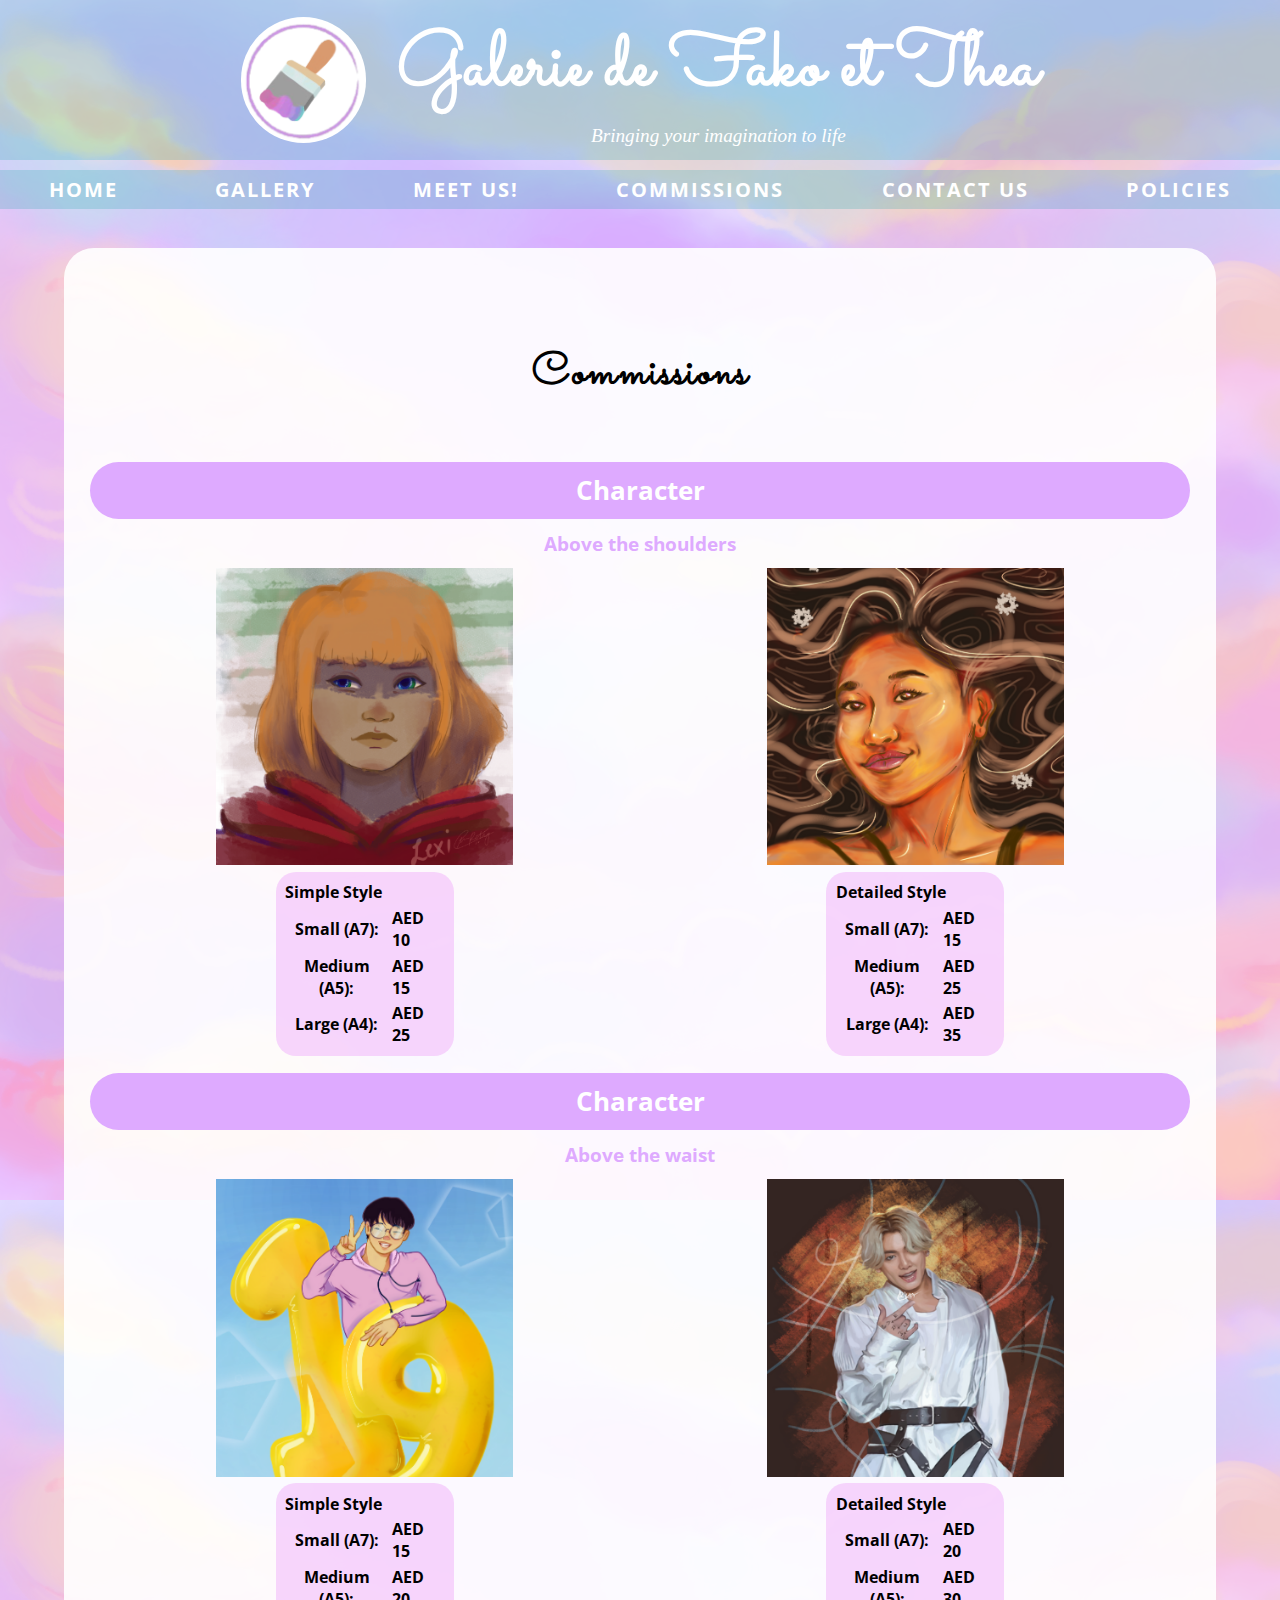
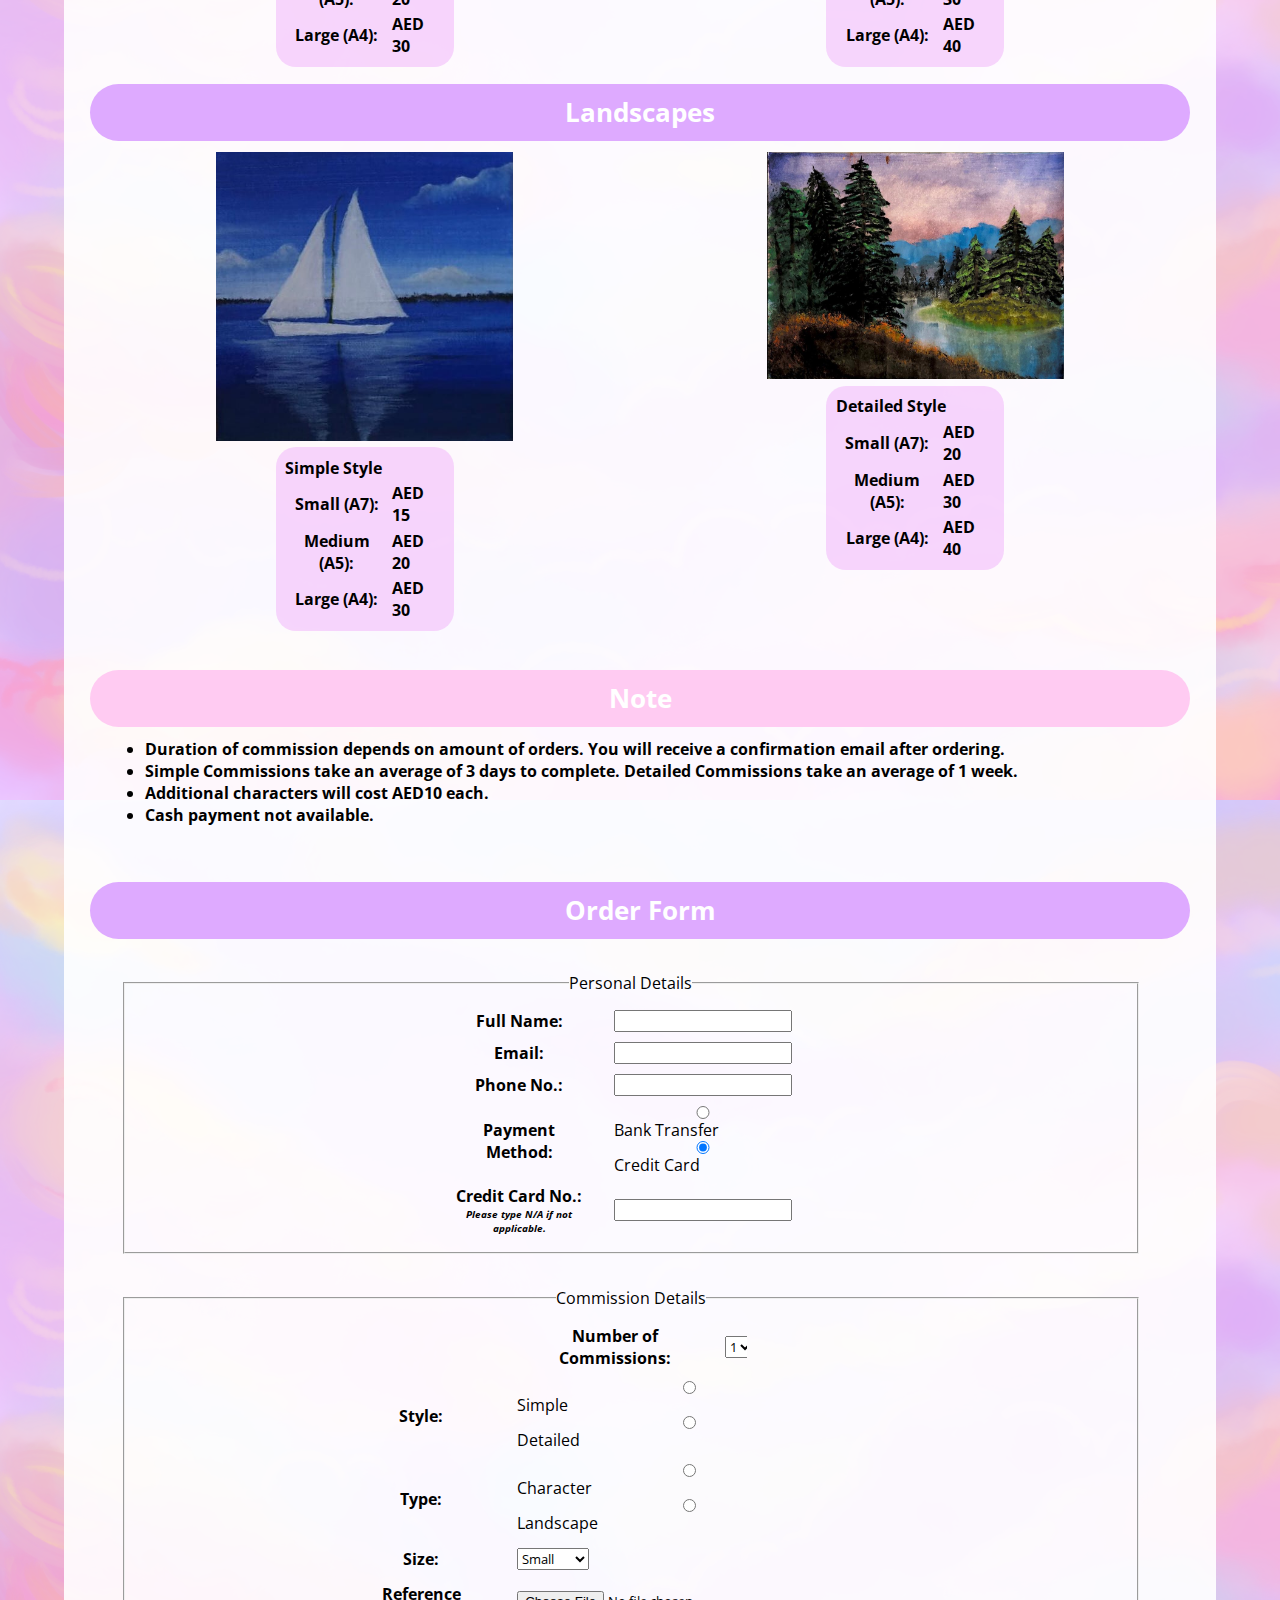
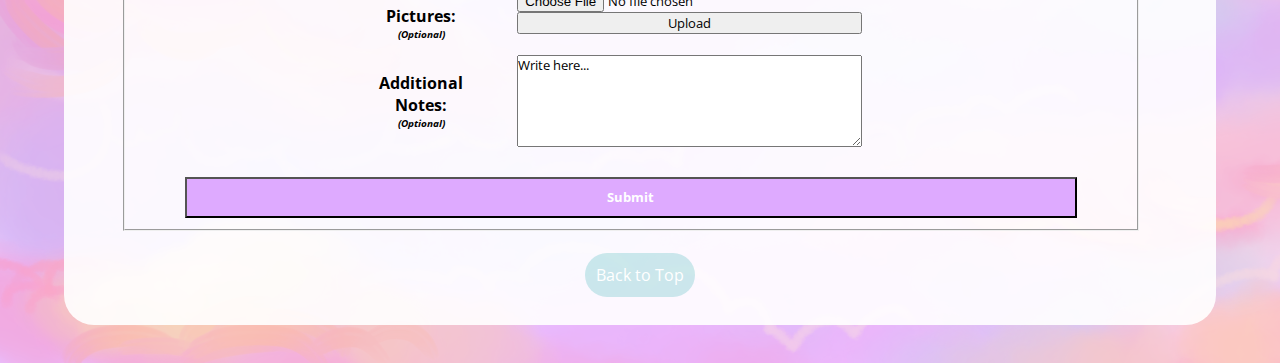
==== commissions/commissions_page.html @ 14fe2edf "Add files via upload" ====
<html>
<head>
<title>Commissions - Fako & Thea's</title>
<link href="../styles.css" type="text/css" rel="stylesheet" />
<meta name="viewport" content="width=device-width, initial-scale=1.0" /> 
<!--JAVASCRIPT TAGS ARE AT THE BOTTOM FOR LOADING PAGE EFFICIENCY-->
<link rel="icon" type="image/png" href="../images_all/site_logo.png" />

<!--IMPORTED FONTS-->
<link rel="preconnect" href="https://fonts.gstatic.com">
<link href="https://fonts.googleapis.com/css2?family=Sacramento&display=swap" rel="stylesheet">
<link rel="preconnect" href="https://fonts.gstatic.com">
<link href="https://fonts.googleapis.com/css2?family=Open+Sans+Condensed:wght@300&display=swap" rel="stylesheet">

</head>

<body>
<div class="header">
<img src="../images_all/site_logo.png" alt=""/>
<div class="title">
<h1>
Galerie de Fako et Thea 
</h1>
<p>Bringing your imagination to life</p>
</div>
</div>


<!--DEFAULT APPEARANCE FOR LINKS ON BIGGER SCREENS-->
<div id="nav_desktop" class="navigation_links">
<ul>
<li><a href="../indexFT.html" target="_blank" rel="noopener noreferrer">Home</a></li>
<li><a href="../gallery/gallery_page.html" target="_blank" rel="noopener noreferrer">Gallery</a></li>
<li><a href="../meet us!/MeetUs.html" target="_blank" rel="noopener noreferrer">Meet Us!</a></li>
<li><a href="commissions_page.html" >Commissions</a></li>
<li><a href="../contact us!/ContactUs.html" target="_blank" rel="noopener noreferrer">Contact Us</a></li>
<li><a href="../policies/policies_page.html" target="_blank" rel="noopener noreferrer">Policies</a></li>
</ul>
</div>

<!--APPEARANCE FOR LINKS ON SMALL SCREENS-->
<div id="nav_mobile" class="navigation_links">
<ul>
<li><a href="../indexFT.html" target="_blank" rel="noopener noreferrer"><img src="../images_all/home_logo.png" alt="home" title="Home"/></a></li>
<li><a href="../gallery/gallery_page.html" target="_blank" rel="noopener noreferrer"><img src="../images_all/gallery_logo.png" alt="gallery" title="Gallery"/></a></li>
<li><a href="../meet us!/MeetUs.html" target="_blank" rel="noopener noreferrer"><img src="../images_all/artists_logo.png" alt="artists" title="Artists"/></a></li>
<li><a href="commissions_page.html" ><img src="../images_all/commissions_logo.png" alt="commissions" title="Commissions"/></a></li>
<li><a href="../contact us!/ContactUs.html" target="_blank" rel="noopener noreferrer"><img src="../images_all/contact_logo.png" alt="contacts" title="Contacts"/></a></li>
<li><a href="../policies/policies_page.html" target="_blank" rel="noopener noreferrer"><img src="../images_all/policies_logo.png" alt="policies" title="Policies"/></a></li>
</ul>
</div>

<a id="top"></a> <!--ANCHOR USED FOR LINKING BACK TO TOP OF PAGE-->

<div class="main_body">
<h1>Commissions</h1>

<h2>Character</h2>
<h4>Above the shoulders</h4>

<div class="image_container">
<div class="full_details">
<img src="images_commissions/AS_simple.png" alt="simple drawing portrait"/>
<table>
<tr><td colspan="2">Simple Style</td></tr>
<tr><th>Small (A7):</th><td>AED 10</td></tr>
<tr><th>Medium (A5):</th><td>AED 15</td></tr>
<tr><th>Large (A4):</th><td>AED 25</td></tr>
</table>
</div>

<div class="full_details">
<img src="images_commissions/AS_detailed.png" alt="detailed drawing portrait"/>
<table>
<tr><td colspan="2">Detailed Style</td></tr>
<tr><th>Small (A7):</th><td>AED 15</td></tr>
<tr><th>Medium (A5):</th><td>AED 25</td></tr>
<tr><th>Large (A4):</th><td>AED 35</td></tr>
</table>
</div>
</div>

<h2>Character</h2>
<h4>Above the waist</h4>

<div class="image_container">
<div class="full_details">
<img src="images_commissions/AW_simple.png" alt="waist-up simple drawing"/>
<table>
<tr><td colspan="2">Simple Style</td></tr>
<tr><th>Small (A7):</th><td>AED 15</td></tr>
<tr><th>Medium (A5):</th><td>AED 20</td></tr>
<tr><th>Large (A4):</th><td>AED 30</td></tr>
</table>
</div>

<div class="full_details">
<img src="images_commissions/AW_detailed.png" alt="waist-up detailed drawing" />
<table>
<tr><td colspan="2">Detailed Style</td></tr>
<tr><th>Small (A7):</th><td>AED 20</td></tr>
<tr><th>Medium (A5):</th><td>AED 30</td></tr>
<tr><th>Large (A4):</th><td>AED 40</td></tr>
</table>
</div>
</div>

<h2>Landscapes</h2>

<div class="image_container">
<div class="full_details">
<img src="../gallery/images/boat.jfif" alt="landscape boat simple drawing"/>
<table>
<tr><td colspan="2">Simple Style</td></tr>
<tr><th>Small (A7):</th><td>AED 15</td></tr>
<tr><th>Medium (A5):</th><td>AED 20</td></tr>
<tr><th>Large (A4):</th><td>AED 30</td></tr>
</table>
</div>

<div class="full_details">
<img src="../gallery/images/green forest.jfif" alt="landscape forest detailed drawing" />
<table>
<tr><td colspan="2">Detailed Style</td></tr>
<tr><th>Small (A7):</th><td>AED 20</td></tr>
<tr><th>Medium (A5):</th><td>AED 30</td></tr>
<tr><th>Large (A4):</th><td>AED 40</td></tr>
</table>
</div>
</div>

<div class="note">
<h2>Note</h2>
<ul>
<li>Duration of commission depends on amount of orders. You will receive a confirmation email after ordering.</li>
<li>Simple Commissions take an average of 3 days to complete. Detailed Commissions take an average of 1 week.</li>
<li>Additional characters will cost AED10 each.</li>
<li>Cash payment not available.</li>
</ul>
</div>

<h2>Order Form</h2>

<fieldset>
<legend>Personal Details</legend>
<form method="post" action="">
<table>
	<tr>
	<th><label for="user_name">Full Name:</label></th>
	<td><input type="text" name="user_name" id="user_name" /></td>
	</tr>

	<tr>
	<th><label for="email">Email:</label></th>
	<td><input type="text" name="email" id="email" /></td>
	</tr>

	<tr>
	<th><label for="user_number">Phone No.:</label></th>
	<td><input type="text" name="user_number" id="user_number" /></td>
	</tr>

	<tr>
	<th>Payment Method:</th>
	<td><label><input type="radio" name="payment" value="transfer" />Bank Transfer</label> 
	<label><input type="radio" name="payment" value="credit" checked="checked"/>Credit Card</label></td>
	</tr>

	<tr>
	<th><label for="cc_number">Credit Card No.:</label><br /><i>Please type N/A if not applicable.</i></th>
	<td><input type="text" name="cc_number" id="cc_number" /></td>
	</tr>
</table>
</form>
</fieldset>

<fieldset>
<legend>Commission Details</legend>
<form method="post" action="javascript:void(0)">
<table>
	<tr>
	<th>Number of Commissions:</th>
	<td>
	<select name="commissions" onchange="displayOption(this.value)">
	<option value="1">1</option>
	<option value="2" >2</option>
	<option value="3">3</option>
	</select>
	</td>
	</tr>
</table>
<table id="option_1">
	<tr>
	<th>Style:</th>
	<td>
	<label><input type="radio" name="style" value="simple" checked="checked" />Simple</label>
	<label><input type="radio" name="style" value="detailed" />Detailed</label>
	</td>
	</tr>

	<tr>
	<th>Type:</th>
	<td>
	<label><input type="radio" name="type" value="character" checked="checked"/>Character</label>
	<label><input type="radio" name="type" value="landscape" />Landscape</label>
	</td>
	</tr>

	<tr>
	<th>Size:</th>
	<td>
	<select name="size">
	<option value="s">Small</option>
	<option value="m">Medium</option>
	<option value="l">Large</option>
	</select>
	</td>
	</tr>

	<tr>
	<th>Reference Pictures: <br /> <i>(Optional)</i></th>
	<td>
	<input type="file" name="ref_pic1" /> <br />
	<input type="submit" value="Upload" />
	</td>
	</tr>

	<tr>
	<th>Additional Notes: <br /> <i>(Optional)</i></th>
	<td>
	<textarea name="user_notes" cols="50" rows="5">Write here...</textarea>
	</td>
	</tr>
</table>

<table id="option_2" style="display:none;">
	<tr>
	<th>Style:</th>
	<td>
	<label><input type="radio" name="style" value="simple" checked="checked"/>Simple</label>
	<label><input type="radio" name="style" value="detailed" />Detailed</label>
	</td>
	</tr>

	<tr>
	<th>Type:</th>
	<td>
	<label><input type="radio" name="type" value="character" checked="checked"/>Character</label>
	<label><input type="radio" name="type" value="landscape" />Landscape</label>
	</td>
	</tr>

	<tr>
	<th>Size:</th>
	<td>
	<select name="size">
	<option value="s">Small</option>
	<option value="m">Medium</option>
	<option value="l">Large</option>
	</select>
	</td>
	</tr>

	<tr>
	<th>Reference Pictures: <br /> <i>(Optional)</i></th>
	<td>
	<input type="file" name="ref_pic1" /> <br />
	<input type="submit" value="Upload" />
	</td>
	</tr>

	<tr>
	<th>Additional Notes: <br /> <i>(Optional)</i></th>
	<td>
	<textarea name="user_notes" cols="50" rows="5">Write here...</textarea>
	</td>
	</tr>
</table>

<table id="option_3" style="display:none;">
	<tr>
	<th>Style:</th>
	<td>
	<label><input type="radio" name="style" value="simple" checked="checked"/>Simple</label>
	<label><input type="radio" name="style" value="detailed" />Detailed</label>
	</td>
	</tr>

	<tr>
	<th>Type:</th>
	<td>
	<label><input type="radio" name="type" value="character" checked="checked"/>Character</label>
	<label><input type="radio" name="type" value="landscape" />Landscape</label>
	</td>
	</tr>

	<tr>
	<th>Size:</th>
	<td>
	<select name="size">
	<option value="s">Small</option>
	<option value="m">Medium</option>
	<option value="l">Large</option>
	</select>
	</td>
	</tr>

	<tr>
	<th>Reference Pictures: <br /> <i>(Optional)</i></th>
	<td>
	<input type="file" name="ref_pic1" /> <br />
	<input type="submit" value="Upload" />
	</td>
	</tr>

	<tr>
	<th>Additional Notes: <br /> <i>(Optional)</i></th>
	<td>
	<textarea name="user_notes" cols="50" rows="5">Write here...</textarea>
	</td>
	</tr>
</table>

<br />

<input id="submit" type="submit" value="Submit" />

</form>
</fieldset>

<a href="#top" class="back_button">Back to Top</a>
</div>

<script src="form_script.js"></script>
</body>
</html>
---- styles.css ----
* {
margin: 0px;
padding: 0px;
font-family: "Open Sans Condensed";
}

/*STYLE FOR ALL PAGES*/

body {
background-image: url('images_all/background.png');
text-align: center;
}

.header {
background-color: rgba(3, 160, 160, 0.199);
color: white;
display: flex;
justify-content: center;
align-items: center;
padding: 1%;
}

.header img {
max-width: 10%;
background-color: white;
border-radius: 150px;
}

.header p {
font-style: italic;
font-family: serif;
font-size: 1.5vw;
text-align: center;
}

::-webkit-scrollbar {
width: 15px;
}

::-webkit-scrollbar-track {
background: rgba(255, 255, 255, 0.3);
}

::-webkit-scrollbar-thumb {
background: #D0D1FF;
}

.title h1{
font-size: 6vw;
text-align: left;
color: white;
font-family: Sacramento, fantasy;
}

.navigation_links {
margin: 10px 0px 0px;
font-family: Franklin Gothic Medium', 'Arial Narrow', Arial, sans-serif;
}

.navigation_links ul{
display: flex;
justify-content: space-around;
align-items: center;
}

.navigation_links li{
display: inline;
}

.navigation_links a {
text-transform: uppercase;
font-size: 20px;
letter-spacing: 2px;
}

.navigation_links a:link {
color: white;
font-weight: bold;
text-decoration: none;
}

.navigation_links a:visited {
color: #C0FDFF;
font-weight: thin;
}

.navigation_links a:hover {
text-decoration: underline;
color: blueviolet;
}

.main_body {
background-color: rgba(255, 255, 255, 0.9);
margin: 3% 5% 3%;
border-radius: 30px;
padding: 3% 2%;
}

.main_body h1 {
color: #000000;
margin: 5% 0px;
letter-spacing: 2px;
font-family: 'Sacramento', cursive;
}

.main_body h2 {
background-color: #DEAAFF;
border-radius: 100px;
color: white;
padding: 1%;
margin: 1% auto;
}

.main_body p, .main_body figcaption {
font-weight: bold;
}


.back_button {
color: white;
background-color: rgba(3, 160, 160, 0.199);
border-radius: 100px;
padding: 1%;
margin: 3%;
text-decoration: none;
}

/*STYLING FOR DIFF SCREENS*/

@media (orientation: landscape) {

.header img {
max-width: 10%;
}

.title {
height: 90%;
margin-left: 2.5%; 
}

#nav_mobile {
display: none;
}

#nav_desktop {
background-color: rgba(3, 160, 160, 0.199);
padding: 0.5% 0px;
}

#nav_desktop li{
margin: 0px 1%;
}

.main_body h1 {
font-size: 3.5vw;
}

.main_body h2 {
font-size: 2vw;
}

.main_body h4 {
font-size: 1.5vw;
}

}

@media (orientation: portrait) {

.header img {
max-height: 90%;
min-width:25%;
}

.header {
display: block;
}

.title {
max-height: 10%;
margin: 1.5% auto;
}

.title h1 {
text-align: center;
font-size: 200%;
}

.title p {
display: none;
}

#nav_desktop {
display: none;
}

#nav_mobile div {
max-height: 5%;
max-width: 100%;
}

#nav_mobile ul{
display: flex;
justify-content: space-around;
max-height: 100%;
align-items: center;
max-width: inherit;
background-color: #DEAAFF;
}

#nav_mobile li{
max-height: inherit;
max-width: inherit;
}

#nav_mobile a {
max-height: inherit;
max-width: inherit;
}

#nav_mobile img {
height: auto;
width: 60%;
}

.main_body h1 {
font-size: 8vw;
}

.image_container {
display: flex;
justify-content: space-around;
flex-wrap: wrap;
}

}




/*COMMISSIONS PAGE*/

h4 {
color: #DEAAFF;
margin: 1% auto;
font-size: 4vw;
}

.image_container {
display: flex;
justify-content: space-around;
}

.full_details {
width: 90%;
margin: 0px 10%;
}

.full_details img {
width: 90%;
height: auto;
}

.full_details table {
margin: 2% auto;
max-width: 90%;
max-height: auto;
background-color: rgba(243, 196, 251, 0.7);
border-radius: 20px;
padding: 2%;
}

.full_details tr, .full_details th, .full_details td{
margin: 2%;
padding: 0.5%;
font-weight: bold;
}

.note {
margin-bottom: 5%;
margin-top: 3%;
}

.note h2 {
background-color: #FFCBF2;
}

.note ul {
margin: 0px 5%;
}

.note li {
text-align: left;
font-weight: bold;
}

fieldset {
margin: 3%;
padding: 1%;
max-width: 90%;
}

form table {
margin: 0px auto;
max-width: 90%;
overflow: auto;
}

form td, form th {

margin: 1% 3%;
padding: 1% 3%;
overflow: auto;
}


th > i {
font-size: 10px;
}

textarea {
width: 90%;
}

input {
width: 90%;
}

#submit {
background-color: #DEAAFF;
color: white;
padding: 1%;
font-weight: bold;
}
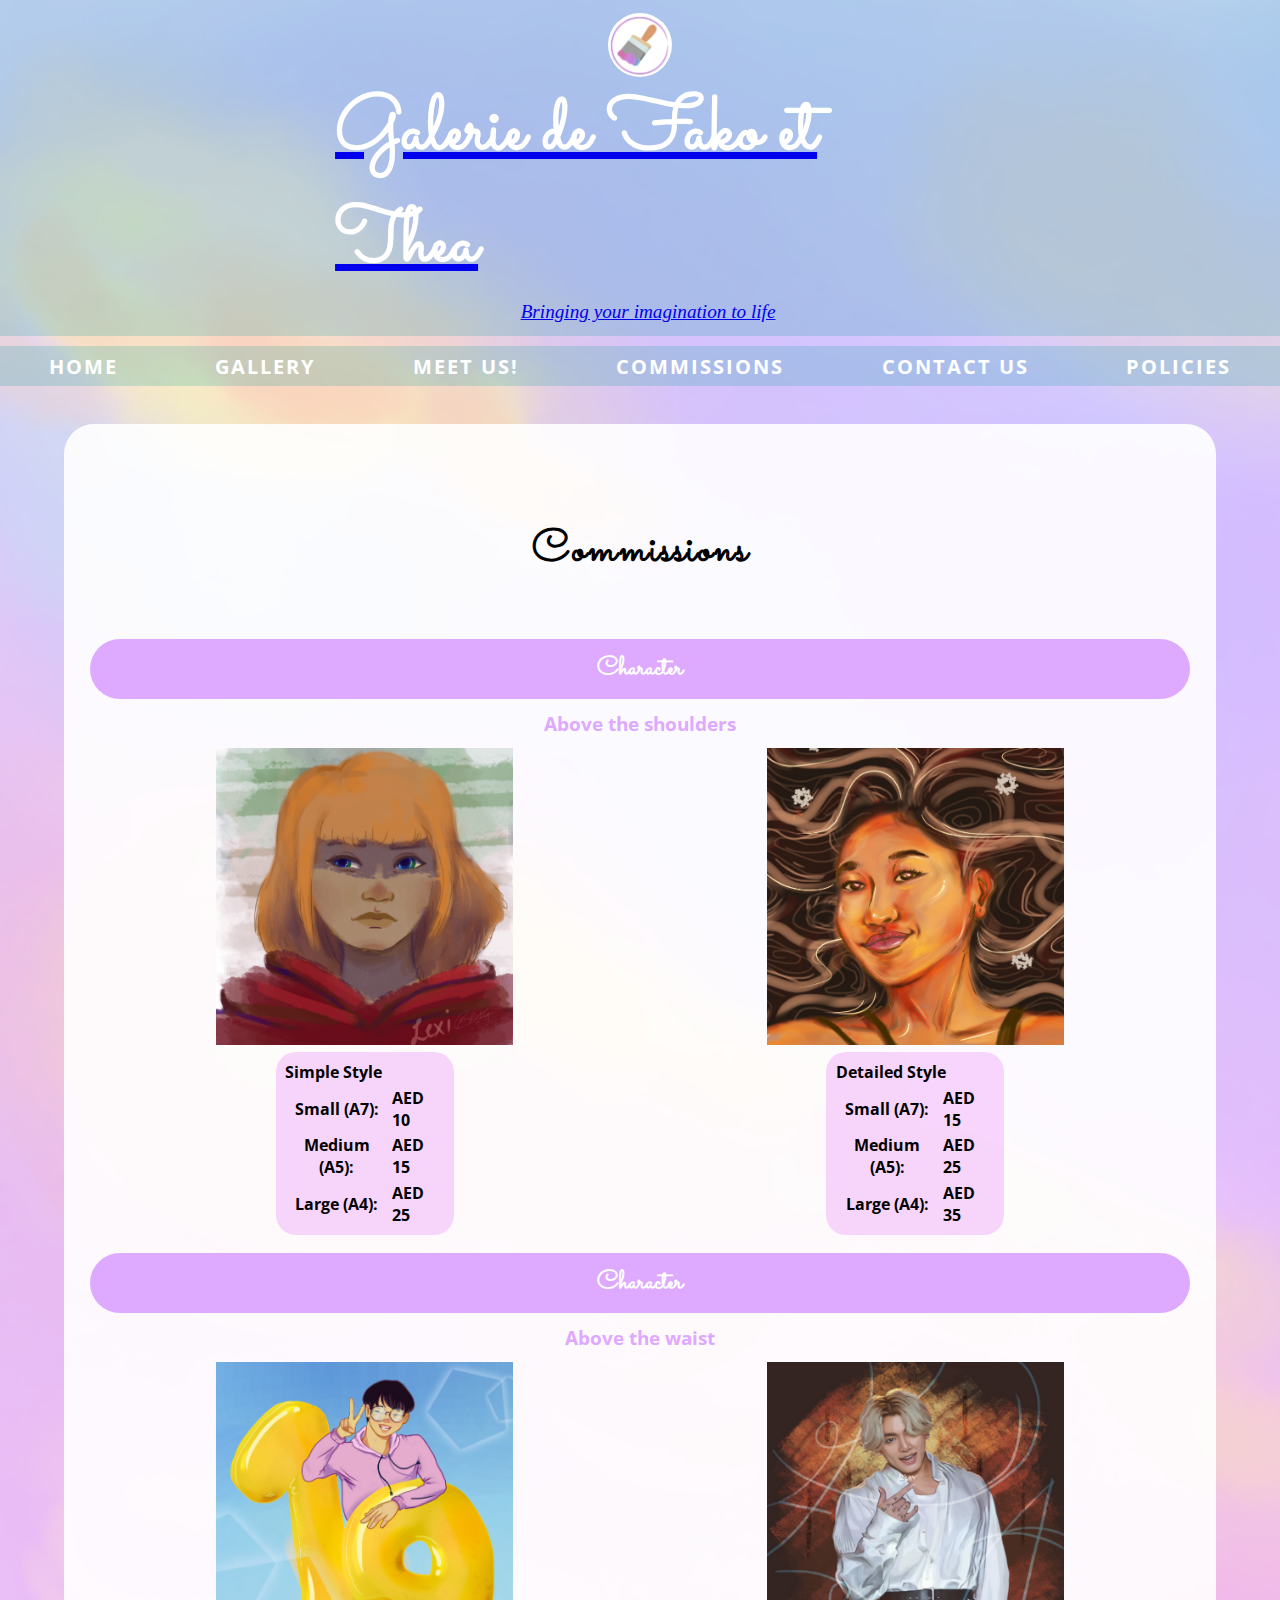
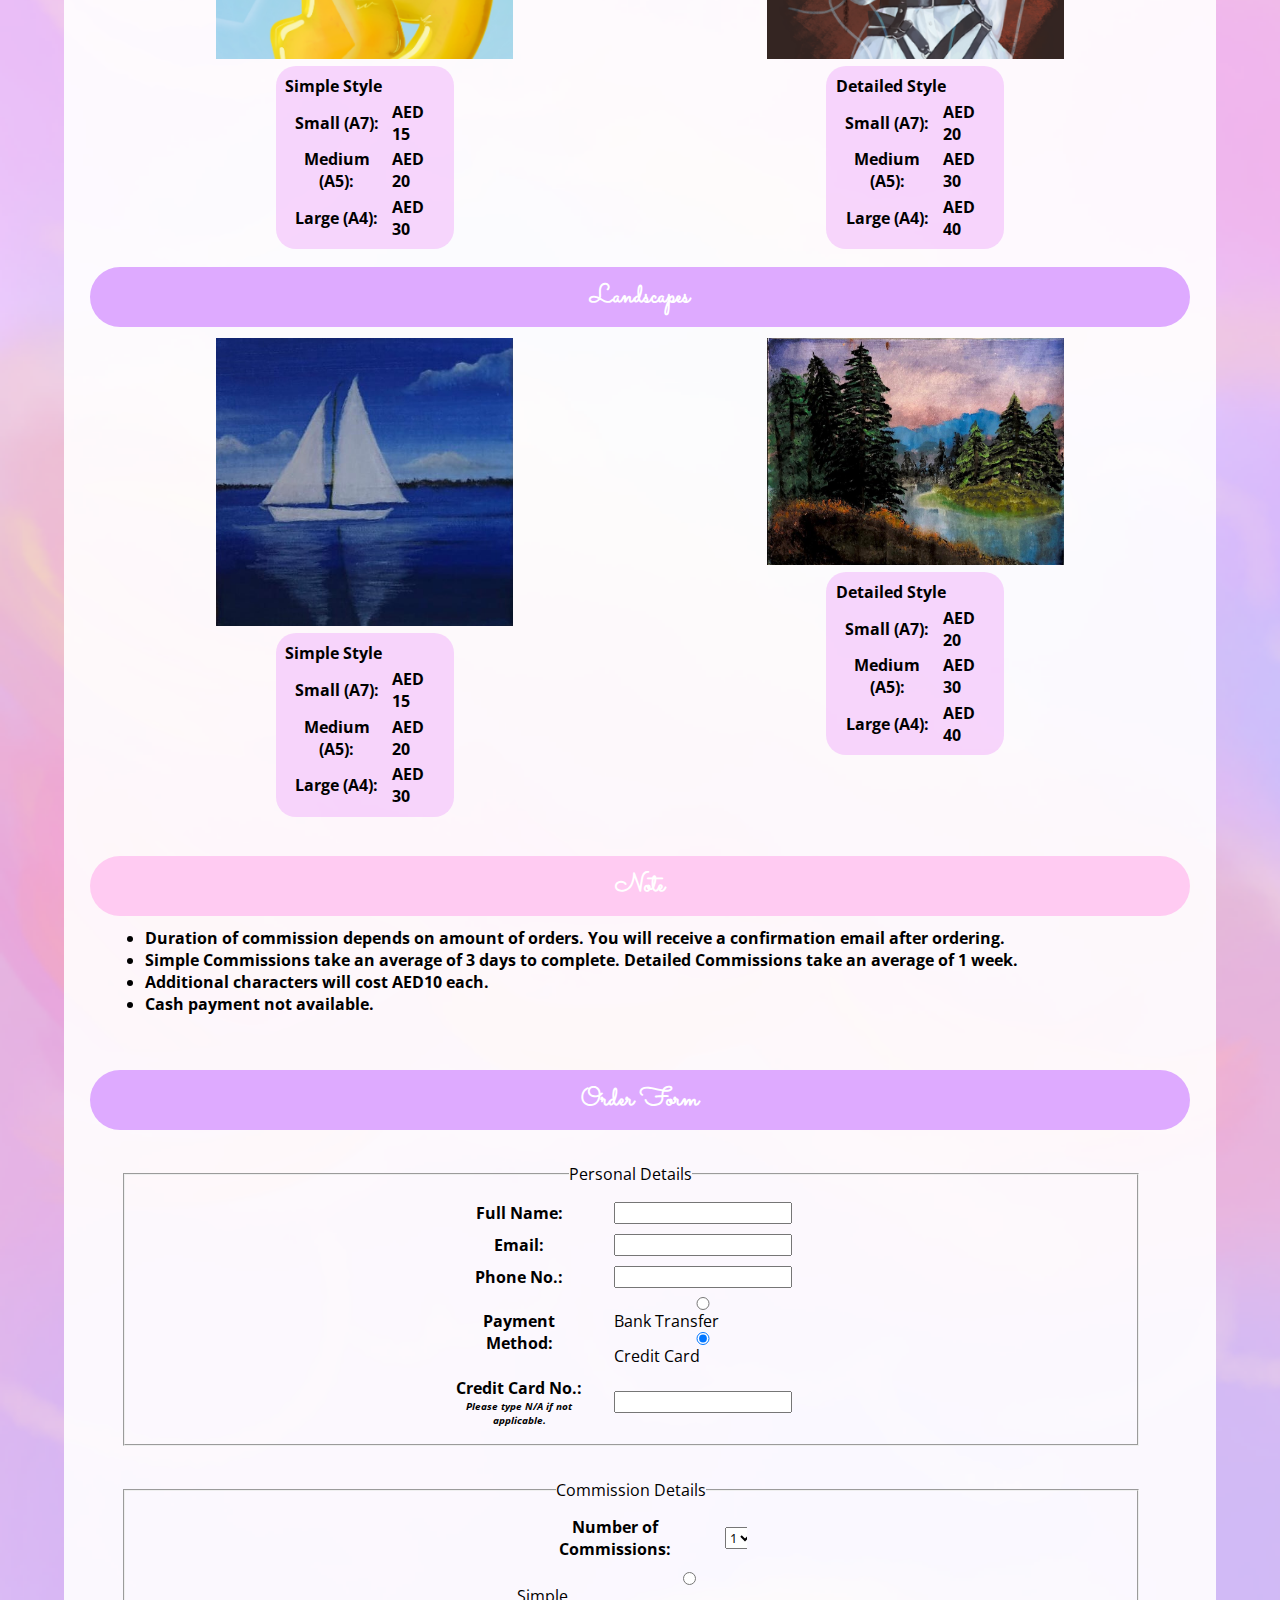
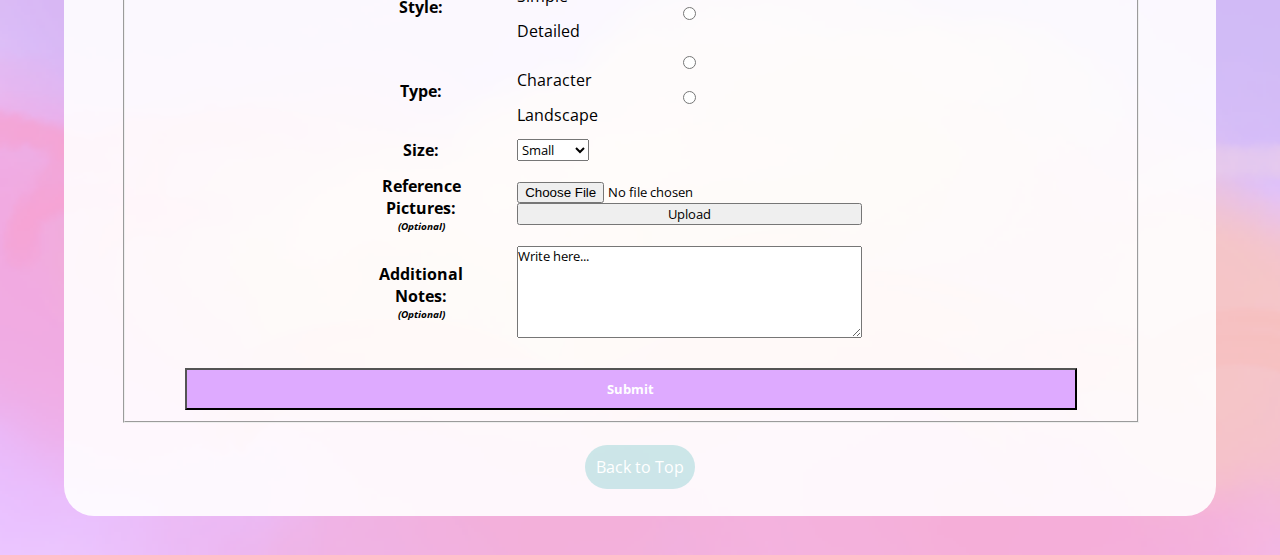
==== commit da566c22: "add link to home and change navigation links to open on the same page" ====
--- a/commissions/commissions_page.html
+++ b/commissions/commissions_page.html
@@ -15,38 +15,40 @@
 </head>
 
 <body>
-<div class="header">
-<img src="../images_all/site_logo.png" alt=""/>
-<div class="title">
-<h1>
-Galerie de Fako et Thea 
-</h1>
-<p>Bringing your imagination to life</p>
-</div>
-</div>
+	<div class="header"> 
+        <a href="indexFT.html" rel="noopener noreferrer">
+            <img src="../images_all/site_logo.png" alt=""/>
+            <div class="title">
+                <h1>
+                Galerie de Fako et Thea 
+                </h1>
+                <p>Bringing your imagination to life</p>
+            </div>
+        </a>
+    </div>
 
 
 <!--DEFAULT APPEARANCE FOR LINKS ON BIGGER SCREENS-->
 <div id="nav_desktop" class="navigation_links">
 <ul>
-<li><a href="../indexFT.html" target="_blank" rel="noopener noreferrer">Home</a></li>
-<li><a href="../gallery/gallery_page.html" target="_blank" rel="noopener noreferrer">Gallery</a></li>
-<li><a href="../meet us!/MeetUs.html" target="_blank" rel="noopener noreferrer">Meet Us!</a></li>
+<li><a href="../indexFT.html"   rel="noopener noreferrer">Home</a></li>
+<li><a href="../gallery/gallery_page.html"   rel="noopener noreferrer">Gallery</a></li>
+<li><a href="../meet us!/MeetUs.html"   rel="noopener noreferrer">Meet Us!</a></li>
 <li><a href="commissions_page.html" >Commissions</a></li>
-<li><a href="../contact us!/ContactUs.html" target="_blank" rel="noopener noreferrer">Contact Us</a></li>
-<li><a href="../policies/policies_page.html" target="_blank" rel="noopener noreferrer">Policies</a></li>
+<li><a href="../contact us!/ContactUs.html"   rel="noopener noreferrer">Contact Us</a></li>
+<li><a href="../policies/policies_page.html"   rel="noopener noreferrer">Policies</a></li>
 </ul>
 </div>
 
 <!--APPEARANCE FOR LINKS ON SMALL SCREENS-->
 <div id="nav_mobile" class="navigation_links">
 <ul>
-<li><a href="../indexFT.html" target="_blank" rel="noopener noreferrer"><img src="../images_all/home_logo.png" alt="home" title="Home"/></a></li>
-<li><a href="../gallery/gallery_page.html" target="_blank" rel="noopener noreferrer"><img src="../images_all/gallery_logo.png" alt="gallery" title="Gallery"/></a></li>
-<li><a href="../meet us!/MeetUs.html" target="_blank" rel="noopener noreferrer"><img src="../images_all/artists_logo.png" alt="artists" title="Artists"/></a></li>
+<li><a href="../indexFT.html"   rel="noopener noreferrer"><img src="../images_all/home_logo.png" alt="home" title="Home"/></a></li>
+<li><a href="../gallery/gallery_page.html"   rel="noopener noreferrer"><img src="../images_all/gallery_logo.png" alt="gallery" title="Gallery"/></a></li>
+<li><a href="../meet us!/MeetUs.html"   rel="noopener noreferrer"><img src="../images_all/artists_logo.png" alt="artists" title="Artists"/></a></li>
 <li><a href="commissions_page.html" ><img src="../images_all/commissions_logo.png" alt="commissions" title="Commissions"/></a></li>
-<li><a href="../contact us!/ContactUs.html" target="_blank" rel="noopener noreferrer"><img src="../images_all/contact_logo.png" alt="contacts" title="Contacts"/></a></li>
-<li><a href="../policies/policies_page.html" target="_blank" rel="noopener noreferrer"><img src="../images_all/policies_logo.png" alt="policies" title="Policies"/></a></li>
+<li><a href="../contact us!/ContactUs.html"   rel="noopener noreferrer"><img src="../images_all/contact_logo.png" alt="contacts" title="Contacts"/></a></li>
+<li><a href="../policies/policies_page.html"   rel="noopener noreferrer"><img src="../images_all/policies_logo.png" alt="policies" title="Policies"/></a></li>
 </ul>
 </div>
 
--- a/styles.css
+++ b/styles.css
@@ -235,6 +235,132 @@
 
 }
 
+/*INDEX PAGE*/
+.nav{
+    background-color: rgba(3, 160, 160, 0.199);
+    font-family: 'Franklin Gothic Medium', 'Arial Narrow', Arial, sans-serif;
+    color:white;
+    list-style: none;
+    text-align: center;
+    padding: 20px 0 20px 0;
+    z-index: 25;
+}
+  .nav > li{
+      display: inline-block;
+      padding: 0 25px 0 25px;
+      
+  }    
+ .nav > li > a{
+     text-decoration: none;
+     color: white;
+ } 
+ 
+.nav > li > a:hover{
+    color: blueviolet;
+}
+ body{
+     background-image: url("images_all/background.png");
+     background-size: cover;
+ }
+.header p {
+ font-weight: normal;
+}
+p{
+    font-size: 16pt;
+    font-family: 'Open Sans Condensed', sans-serif;
+    font-weight: bold;
+   
+}
+h2{
+    font-family:  'Sacramento', cursive;
+    font-size: 32pt;
+}
+
+@media (orientation: landscape) {
+#IMGL{
+    float: top;
+    float:right;
+    width: 27%;
+    margin-right: 25px;
+    padding-right: 15px;
+    padding-top: 10px;
+    box-shadow: rgba( 0,0,0, .2);
+}
+#IMGR{
+    float: top;
+    float: left;
+    width: 27%;
+    margin-left: 25px;
+    padding-left: 25px;
+    box-shadow: rgba( 0,0,0, .2);
+} 
+.index_para{
+    height: 60vh;
+    align-self: left;
+    padding-bottom: 100px;
+    display: flex;
+    z-index: 10;
+}
+.Inner{
+    max-width: 800px;
+    position: relative;
+    display:block;
+    top: 60%;
+    left: 60%;
+    transform : translate(-60%, -60%);
+    background: rgba(105, 81, 114, 0.137);
+    box-shadow: 0 15px 20px rgba( 0,0,0, .2);
+    padding: 45px;
+    align-self: start;
+    margin: 0%;
+}
+.left{
+    float:left;
+    margin-left: 10px;
+}
+.right{
+    float: right;
+    margin-right: 10px;
+}
+}
+
+@media (orientation: portrait) {
+#IMGL{
+    width: 90%;
+    margin: 5%;
+    box-shadow: rgba( 0,0,0, .2);
+}
+#IMGR{
+    width: 90%;
+    margin: 5%;
+    box-shadow: rgba( 0,0,0, .2);
+} 
+
+.index_para{
+    display: flex;
+    z-index: 10;
+ margin: 0px auto;
+}
+.Inner{
+    width: 95%;
+    display:block;
+    background: rgba(105, 81, 114, 0.137);
+    box-shadow: 0 15px 20px rgba( 0,0,0, .2);
+    padding: 45px;
+    margin: 0%;
+}
+
+.left{
+    margin: 0px;
+}
+.right{
+    margin: 0px;
+}
+}
+
+.body2 {
+margin: 3% 5%;
+}
 
 
 
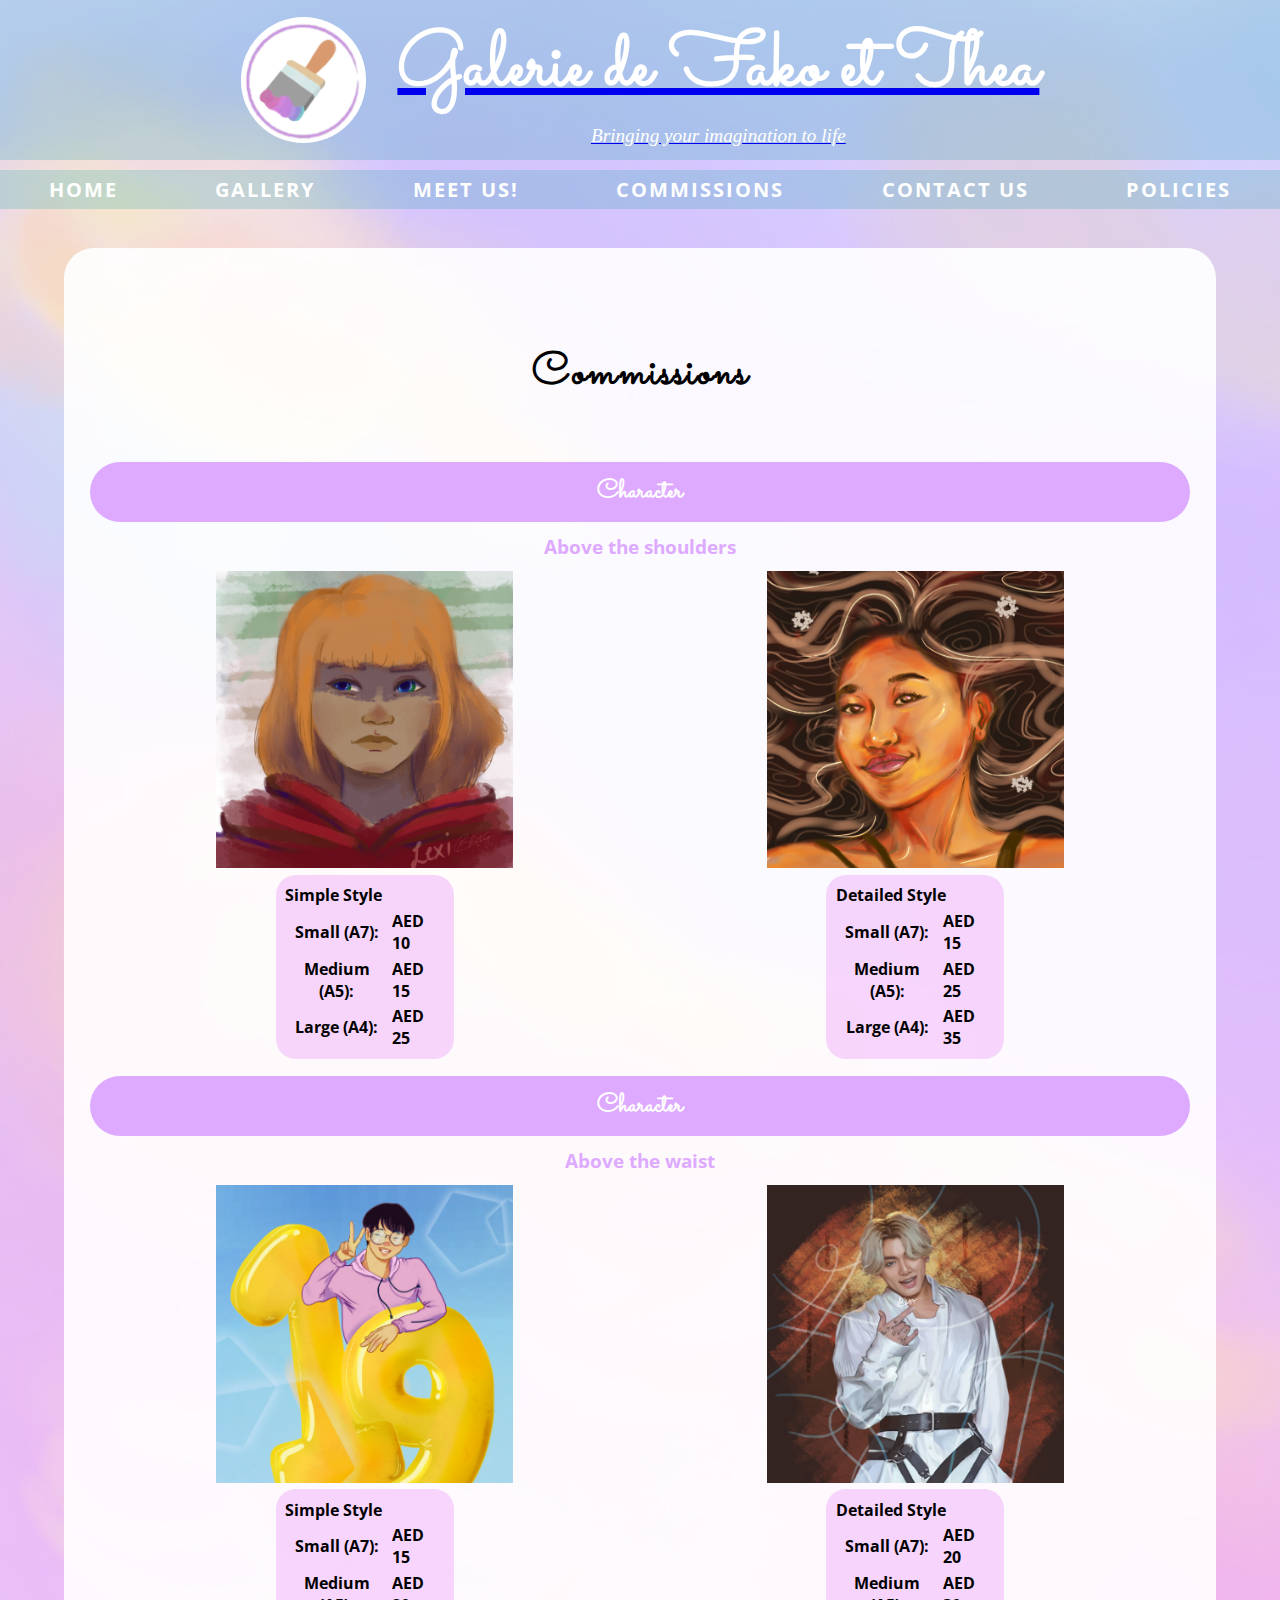
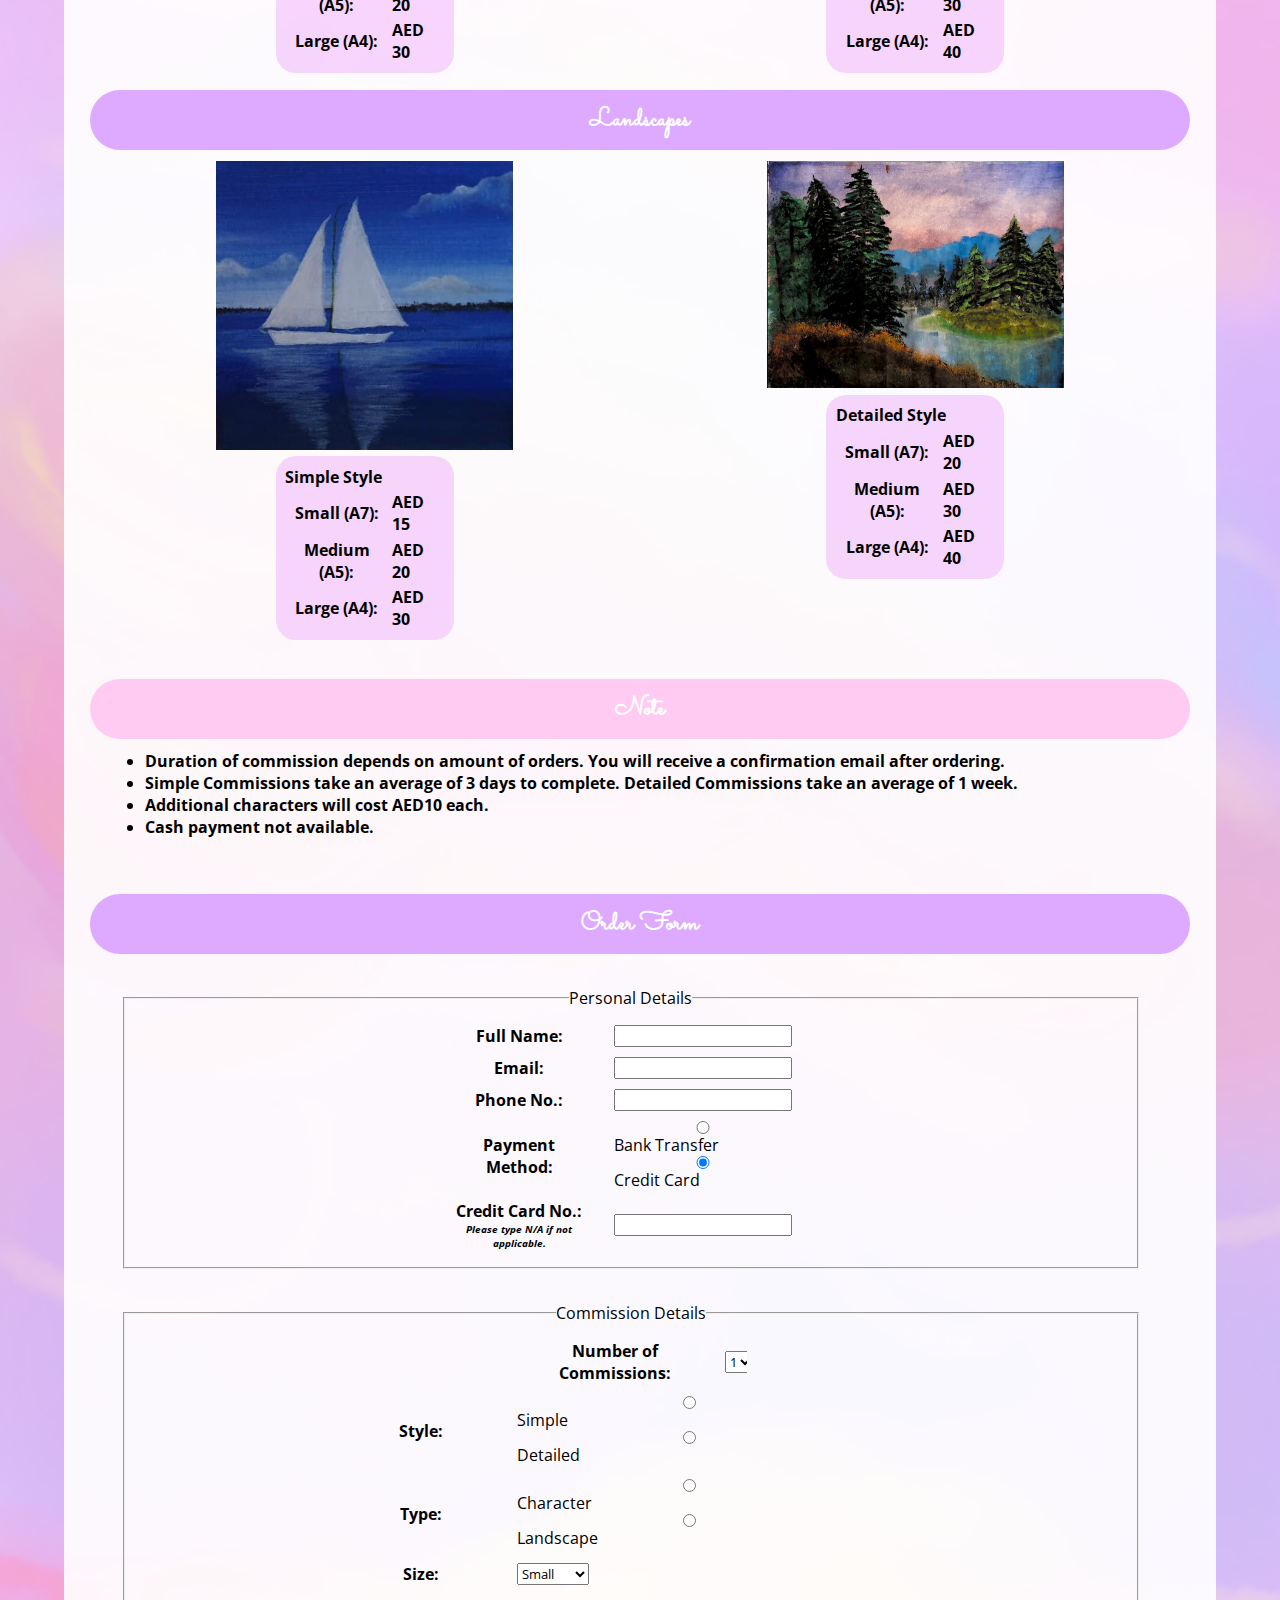
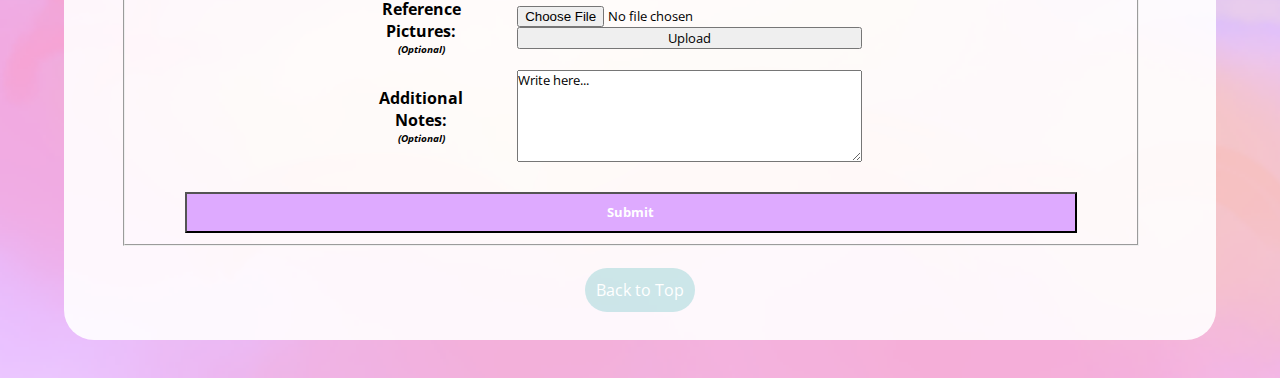
==== commit 98f2fe6f: "correcting header format and navigation links" ====
--- a/commissions/commissions_page.html
+++ b/commissions/commissions_page.html
@@ -15,23 +15,24 @@
 </head>
 
 <body>
-	<div class="header"> 
-        <a href="indexFT.html" rel="noopener noreferrer">
-            <img src="../images_all/site_logo.png" alt=""/>
-            <div class="title">
-                <h1>
-                Galerie de Fako et Thea 
-                </h1>
-                <p>Bringing your imagination to life</p>
-            </div>
-        </a>
-    </div>
+	<a href="../index.html" rel="noopener noreferrer">
+        <div class="header"> 
+                <img src="../images_all/site_logo.png" alt=""/>
+                <div class="title">
+                    <h1>
+                    Galerie de Fako et Thea 
+                    </h1>
+                    <p>Bringing your imagination to life</p>
+                </div>
+            
+        </div>
+    </a>
 
 
 <!--DEFAULT APPEARANCE FOR LINKS ON BIGGER SCREENS-->
 <div id="nav_desktop" class="navigation_links">
 <ul>
-<li><a href="../indexFT.html"   rel="noopener noreferrer">Home</a></li>
+<li><a href="../index.html"   rel="noopener noreferrer">Home</a></li>
 <li><a href="../gallery/gallery_page.html"   rel="noopener noreferrer">Gallery</a></li>
 <li><a href="../meet us!/MeetUs.html"   rel="noopener noreferrer">Meet Us!</a></li>
 <li><a href="commissions_page.html" >Commissions</a></li>
@@ -43,7 +44,7 @@
 <!--APPEARANCE FOR LINKS ON SMALL SCREENS-->
 <div id="nav_mobile" class="navigation_links">
 <ul>
-<li><a href="../indexFT.html"   rel="noopener noreferrer"><img src="../images_all/home_logo.png" alt="home" title="Home"/></a></li>
+<li><a href="../index.html"   rel="noopener noreferrer"><img src="../images_all/home_logo.png" alt="home" title="Home"/></a></li>
 <li><a href="../gallery/gallery_page.html"   rel="noopener noreferrer"><img src="../images_all/gallery_logo.png" alt="gallery" title="Gallery"/></a></li>
 <li><a href="../meet us!/MeetUs.html"   rel="noopener noreferrer"><img src="../images_all/artists_logo.png" alt="artists" title="Artists"/></a></li>
 <li><a href="commissions_page.html" ><img src="../images_all/commissions_logo.png" alt="commissions" title="Commissions"/></a></li>
